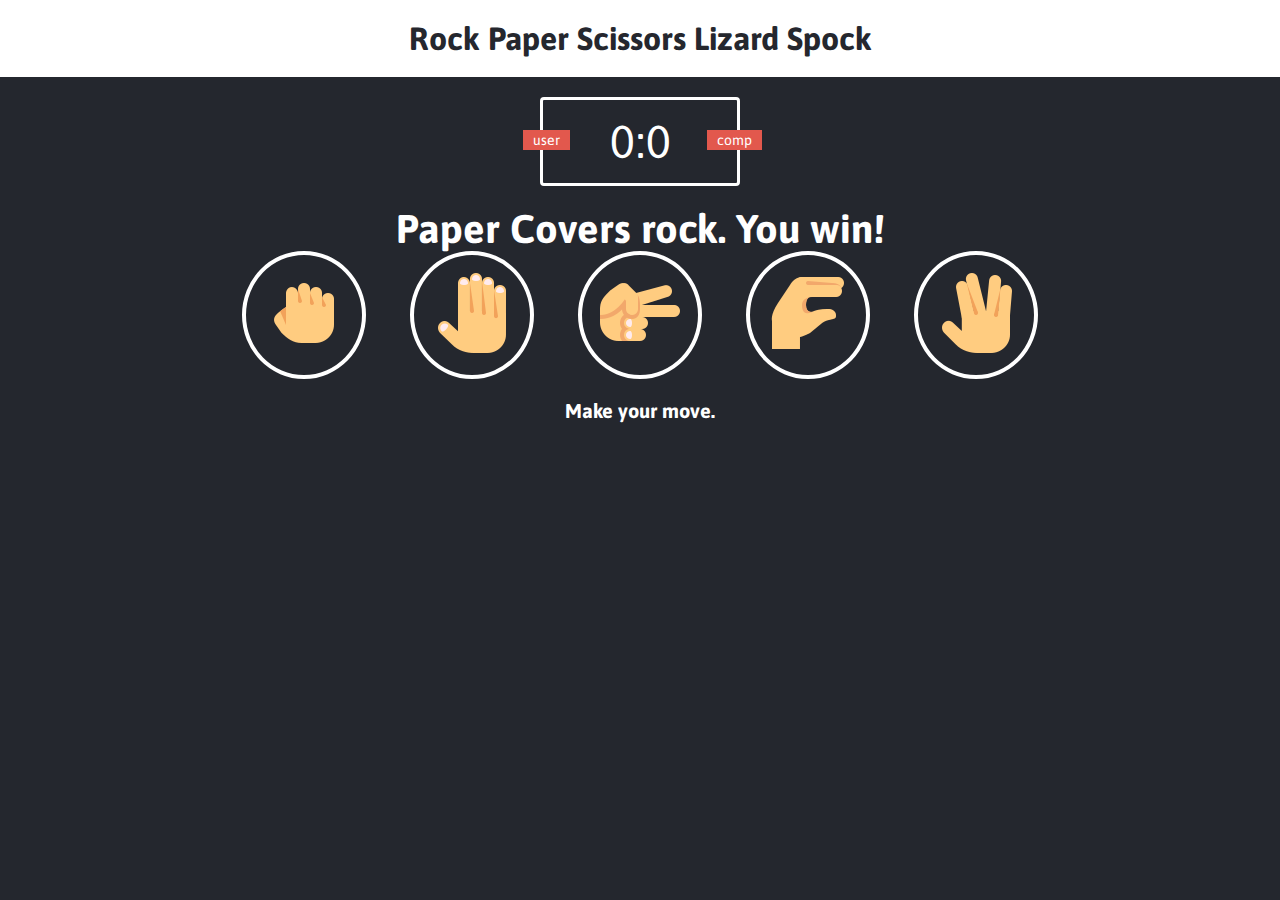
==== index.html @ a56bea65 "Update index.html" ====
<!DOCTYPE html>
<html lang="en">
<head>
    <meta charset="UTF-8">
    <title>Rock Paper Scissors Lizard Spock</title>
    <link rel="stylesheet" href="css/style.css">
</head>
<body>
    <header>
        <h1>Rock Paper Scissors Lizard Spock</h1>
    </header>

    <div class="score-board">
        <div id="user-label" class="badge">user</div>
        <div id="computer-label" class="badge">comp</div>
        <span id="user-score">0</span>:<span id="computer-score">0</span>
    </div>

    <div class="result">
        <p>Paper Covers rock. You win!</p>
    </div>

    <div class="choices">
        <div class="choice" id="Rock">
            <img src="images/icons8-hand-rock-96.png" alt="">
        </div>

        <div class="choice" id="Paper">
            <img src="images/icons8-hand-96.png" alt="">
        </div>

        <div class="choice" id="Scissors">
            <img src="images/icons8-hand-scissors-96.png" alt="">
        </div>

        <div class="choice" id="Lizard">
            <img src="images/icons8-hand-lizard-96.png" alt="">
        </div>

        <div class="choice" id="Spock">
            <img src="images/icons8-spock-96.png" alt="">
        </div>
    </div>

    <p id="action-message">Make your move.</p>

</body>
<footer>
    <script src="js/app.js"></script>
</footer>
</html>
---- css/style.css ----
@import url('https://fonts.googleapis.com/css?family=Asap:400,500,700');
*{
    margin: 0;
    padding: 0;
    box-sizing: border-box;
}

body {
    background-color: #24272E
}

header{
    background: white;
    padding: 20px;
}
header > h1 {
    color: #25272E;
    text-align: center;
    font-family: Asap, sans-serif;
}

.score-board {
    margin: 20px auto;
    border: 3px solid white;
    width: 200px;
    border-radius: 4px;
    text-align: center;
    color: white;
    font-size: 46px;
    padding: 15px 20px;
    font-family: Asap, sans-serif;
    position: relative;
}
.badge{
    background: #E2584D;
    color: white;
    font-size: 14px;
    padding: 2px 10px;
    font-family: Asap, sans-serif;
}

#user-label {
    position: absolute;
    top: 30px;
    left: -20px;
}

#computer-label {
    position: absolute;
    top: 30px;
    right: -25px;
}

.result {
    font-size: 40px;
    color: white;
}

.result > p {
    text-align: center;
    font-family: Asap, sans-serif;
    font-weight: bold;
}

.choices{
    margin-top: 50px 0;
    text-align: center;

}

.choice{
    border: 4px solid white;
    border-radius: 50%;
    display: inline-block;
    margin: 0px 20px;
    padding: 10px;
    transition: all 0.3s ease;
}

.choice:hover {
    cursor: pointer;
    background: #54282E;
}

#action-message{
    text-align: center;
    color: white;
    font-family: Asap, sans-serif;
    font-weight: bold;
    font-size: 20px;
    margin-top: 20px;
}
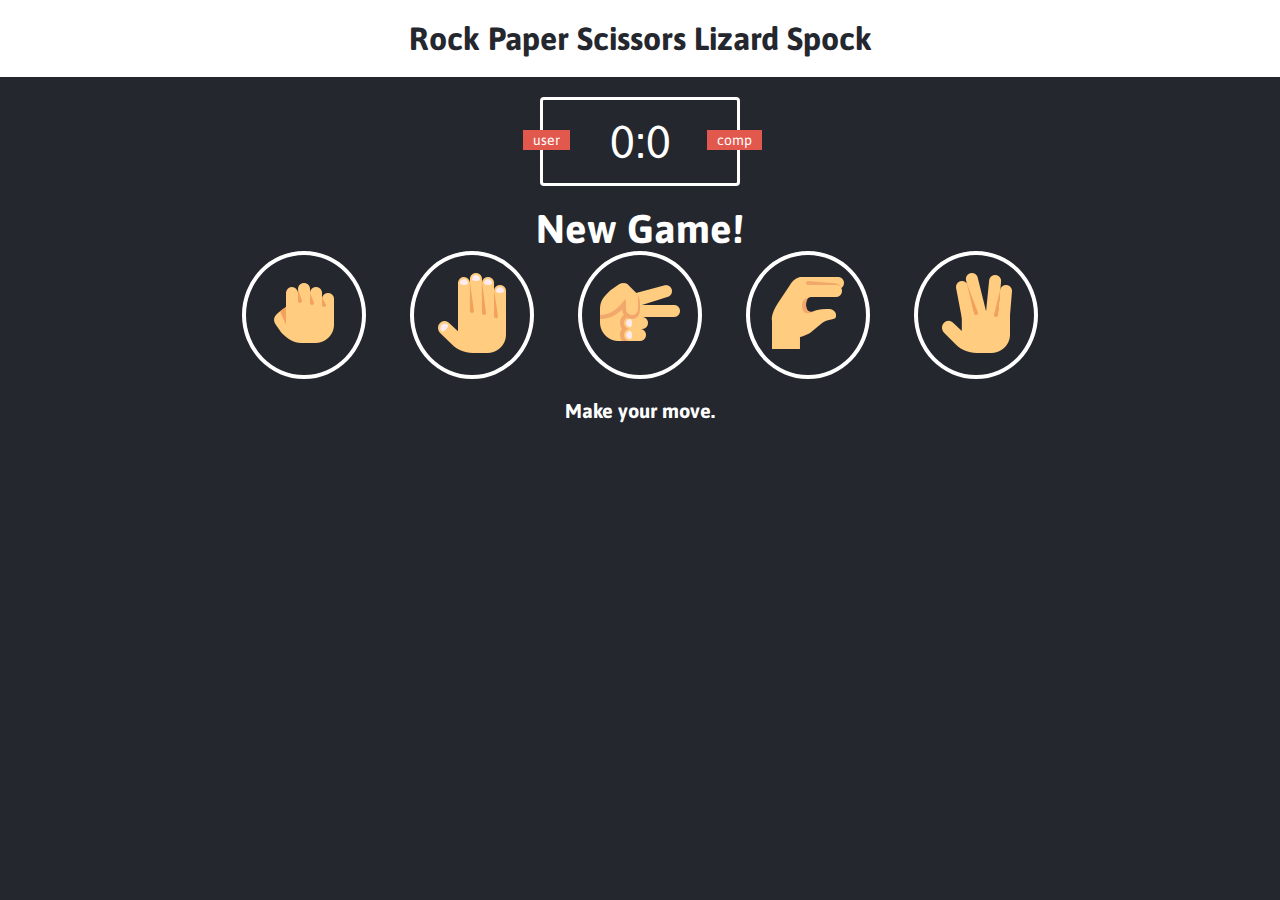
==== commit 8ffeaaaa: "Update index.html" ====
--- a/index.html
+++ b/index.html
@@ -17,7 +17,7 @@
     </div>
 
     <div class="result">
-        <p>Paper Covers rock. You win!</p>
+        <p>New Game!</p>
     </div>
 
     <div class="choices">
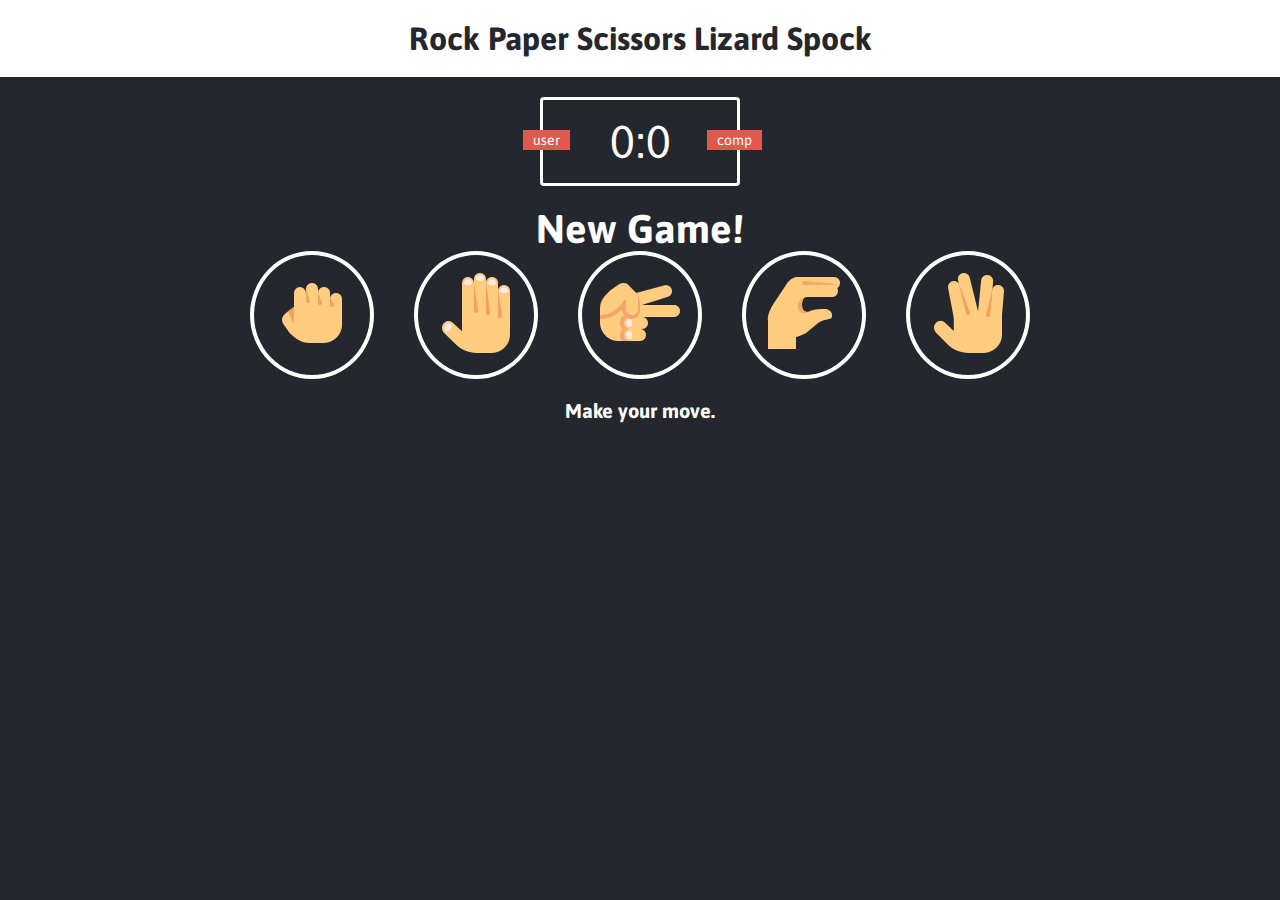
==== commit 11b9373e: "Create index.html" ====
--- a/index.html
+++ b/index.html
@@ -1,51 +1 @@
-<!DOCTYPE html>
-<html lang="en">
-<head>
-    <meta charset="UTF-8">
-    <title>Rock Paper Scissors Lizard Spock</title>
-    <link rel="stylesheet" href="css/style.css">
-</head>
-<body>
-    <header>
-        <h1>Rock Paper Scissors Lizard Spock</h1>
-    </header>
-
-    <div class="score-board">
-        <div id="user-label" class="badge">user</div>
-        <div id="computer-label" class="badge">comp</div>
-        <span id="user-score">0</span>:<span id="computer-score">0</span>
-    </div>
-
-    <div class="result">
-        <p>New Game!</p>
-    </div>
-
-    <div class="choices">
-        <div class="choice" id="Rock">
-            <img src="images/icons8-hand-rock-96.png" alt="">
-        </div>
-
-        <div class="choice" id="Paper">
-            <img src="images/icons8-hand-96.png" alt="">
-        </div>
-
-        <div class="choice" id="Scissors">
-            <img src="images/icons8-hand-scissors-96.png" alt="">
-        </div>
-
-        <div class="choice" id="Lizard">
-            <img src="images/icons8-hand-lizard-96.png" alt="">
-        </div>
-
-        <div class="choice" id="Spock">
-            <img src="images/icons8-spock-96.png" alt="">
-        </div>
-    </div>
-
-    <p id="action-message">Make your move.</p>
-
-</body>
-<footer>
-    <script src="js/app.js"></script>
-</footer>
-</html>
+<!DOCTYPE html><html lang="en"><head><meta charset="UTF-8"><title>Rock Paper Scissors Lizard Spock</title><link rel="stylesheet" href="css/style.css"></head><body> <header><h1>Rock Paper Scissors Lizard Spock</h1> </header><div class="score-board"><div id="user-label" class="badge">user</div><div id="computer-label" class="badge">comp</div> <span id="user-score">0</span>:<span id="computer-score">0</span></div><div class="result"><p>New Game!</p></div><div class="choices"><div class="choice" id="Rock"> <img src="images/icons8-hand-rock-96.png" alt=""></div><div class="choice" id="Paper"> <img src="images/icons8-hand-96.png" alt=""></div><div class="choice" id="Scissors"> <img src="images/icons8-hand-scissors-96.png" alt=""></div><div class="choice" id="Lizard"> <img src="images/icons8-hand-lizard-96.png" alt=""></div><div class="choice" id="Spock"> <img src="images/icons8-spock-96.png" alt=""></div></div><p id="action-message">Make your move.</p></body> <footer> <script src="js/app.js"></script> </footer></html>
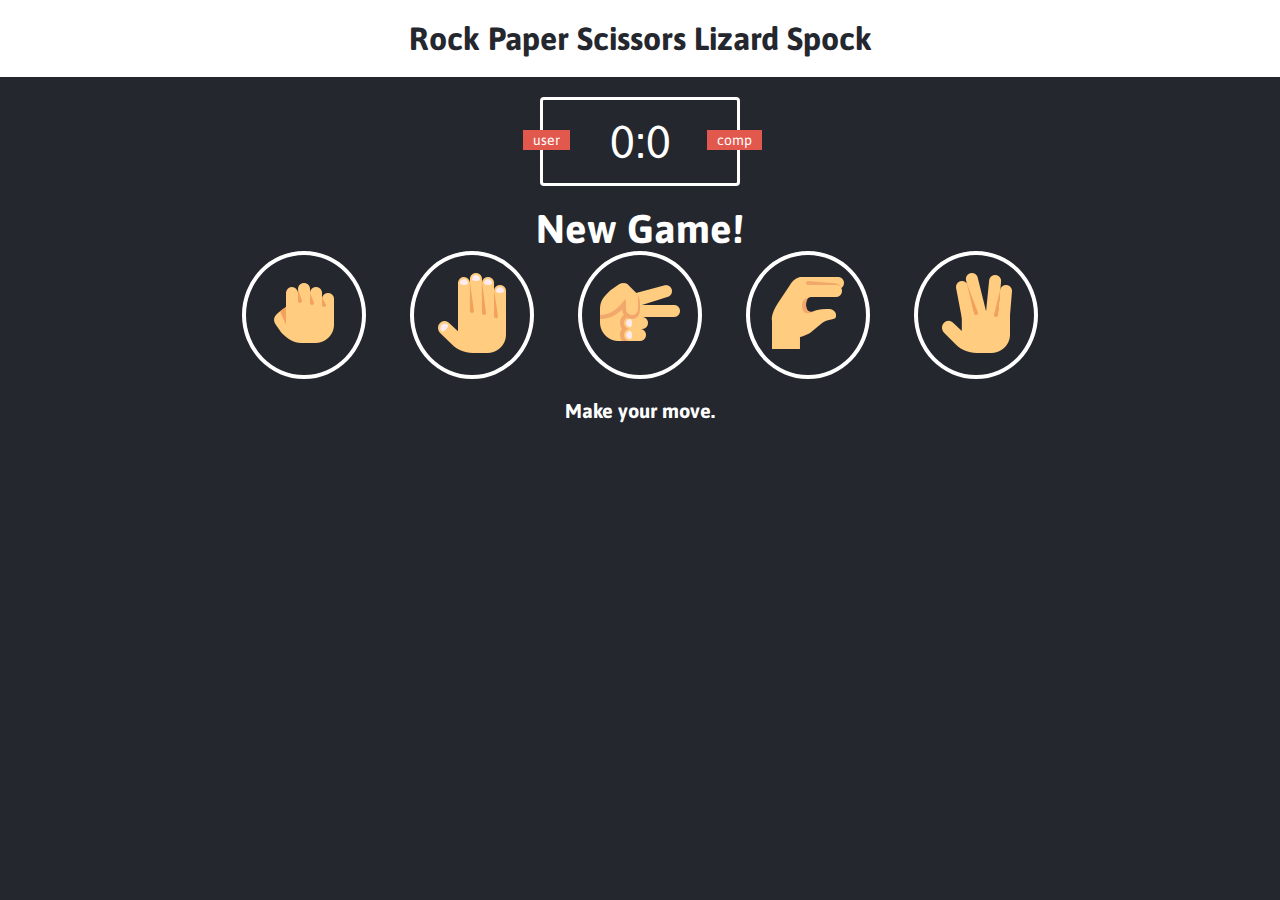
==== commit 83c37114: "Rename index.fullsize.html to index.html" ====
--- a/index.html
+++ b/index.html
@@ -1 +1,51 @@
-<!DOCTYPE html><html lang="en"><head><meta charset="UTF-8"><title>Rock Paper Scissors Lizard Spock</title><link rel="stylesheet" href="css/style.css"></head><body> <header><h1>Rock Paper Scissors Lizard Spock</h1> </header><div class="score-board"><div id="user-label" class="badge">user</div><div id="computer-label" class="badge">comp</div> <span id="user-score">0</span>:<span id="computer-score">0</span></div><div class="result"><p>New Game!</p></div><div class="choices"><div class="choice" id="Rock"> <img src="images/icons8-hand-rock-96.png" alt=""></div><div class="choice" id="Paper"> <img src="images/icons8-hand-96.png" alt=""></div><div class="choice" id="Scissors"> <img src="images/icons8-hand-scissors-96.png" alt=""></div><div class="choice" id="Lizard"> <img src="images/icons8-hand-lizard-96.png" alt=""></div><div class="choice" id="Spock"> <img src="images/icons8-spock-96.png" alt=""></div></div><p id="action-message">Make your move.</p></body> <footer> <script src="js/app.js"></script> </footer></html>
+<!DOCTYPE html>
+<html lang="en">
+<head>
+    <meta charset="UTF-8">
+    <title>Rock Paper Scissors Lizard Spock</title>
+    <link rel="stylesheet" href="css/style.css">
+</head>
+<body>
+    <header>
+        <h1>Rock Paper Scissors Lizard Spock</h1>
+    </header>
+
+    <div class="score-board">
+        <div id="user-label" class="badge">user</div>
+        <div id="computer-label" class="badge">comp</div>
+        <span id="user-score">0</span>:<span id="computer-score">0</span>
+    </div>
+
+    <div class="result">
+        <p>New Game!</p>
+    </div>
+
+    <div class="choices">
+        <div class="choice" id="Rock">
+            <img src="images/icons8-hand-rock-96.png" alt="">
+        </div>
+
+        <div class="choice" id="Paper">
+            <img src="images/icons8-hand-96.png" alt="">
+        </div>
+
+        <div class="choice" id="Scissors">
+            <img src="images/icons8-hand-scissors-96.png" alt="">
+        </div>
+
+        <div class="choice" id="Lizard">
+            <img src="images/icons8-hand-lizard-96.png" alt="">
+        </div>
+
+        <div class="choice" id="Spock">
+            <img src="images/icons8-spock-96.png" alt="">
+        </div>
+    </div>
+
+    <p id="action-message">Make your move.</p>
+
+</body>
+<footer>
+    <script src="js/app.js"></script>
+</footer>
+</html>
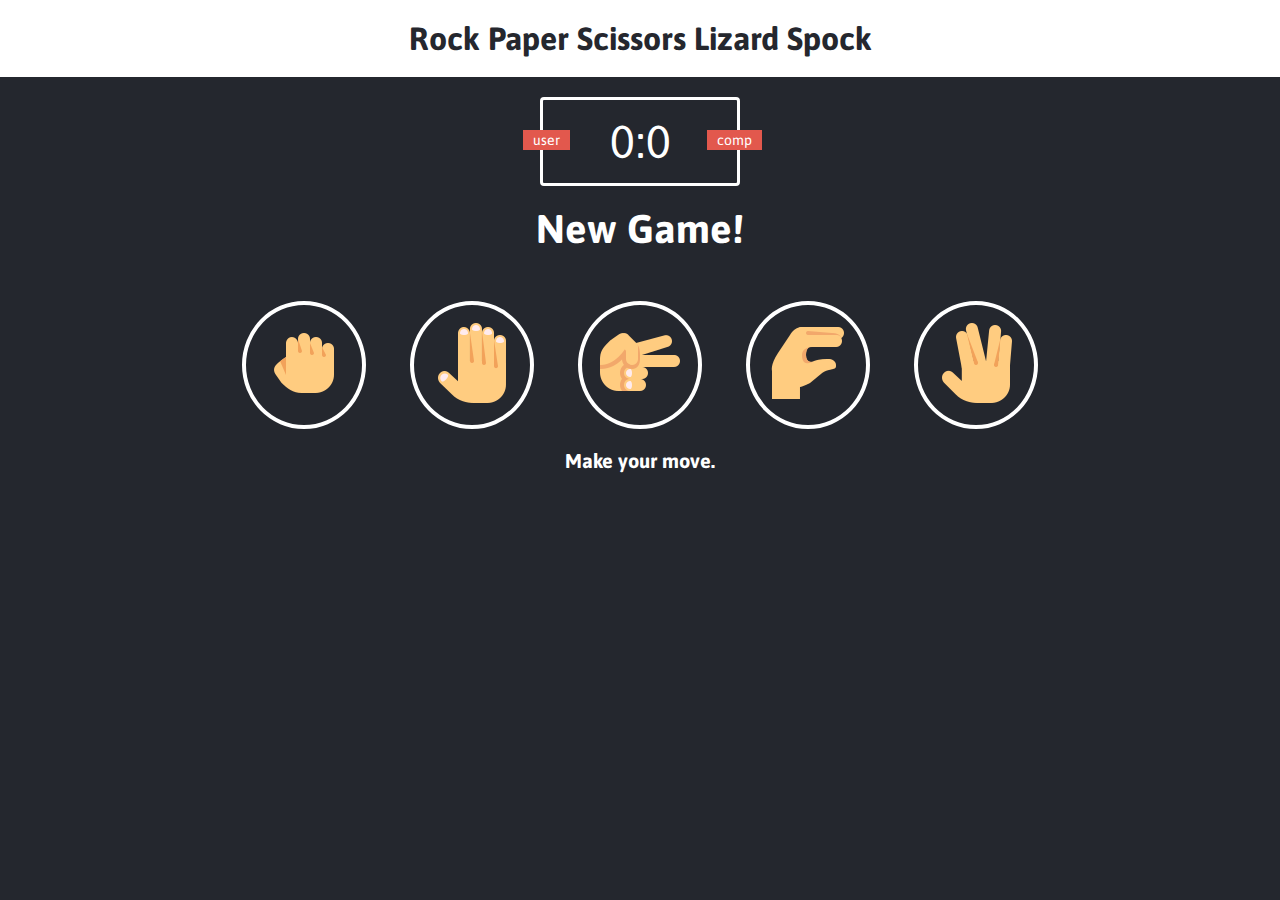
==== commit 9b897d00: "Added meta viewport" ====
--- a/index.html
+++ b/index.html
@@ -4,22 +4,20 @@
     <meta charset="UTF-8">
     <title>Rock Paper Scissors Lizard Spock</title>
     <link rel="stylesheet" href="css/style.css">
+    <meta name="viewport" content="width=device-width, initial-scale=1.0">
 </head>
 <body>
     <header>
         <h1>Rock Paper Scissors Lizard Spock</h1>
     </header>
-
     <div class="score-board">
         <div id="user-label" class="badge">user</div>
         <div id="computer-label" class="badge">comp</div>
         <span id="user-score">0</span>:<span id="computer-score">0</span>
     </div>
-
     <div class="result">
         <p>New Game!</p>
     </div>
-
     <div class="choices">
         <div class="choice" id="Rock">
             <img src="images/icons8-hand-rock-96.png" alt="">
@@ -41,9 +39,7 @@
             <img src="images/icons8-spock-96.png" alt="">
         </div>
     </div>
-
     <p id="action-message">Make your move.</p>
-
 </body>
 <footer>
     <script src="js/app.js"></script>
--- a/css/style.css
+++ b/css/style.css
@@ -63,7 +63,7 @@
 }
 
 .choices{
-    margin-top: 50px 0;
+    margin-top: 50px;
     text-align: center;
 
 }
@@ -90,4 +90,3 @@
     font-size: 20px;
     margin-top: 20px;
 }
-
